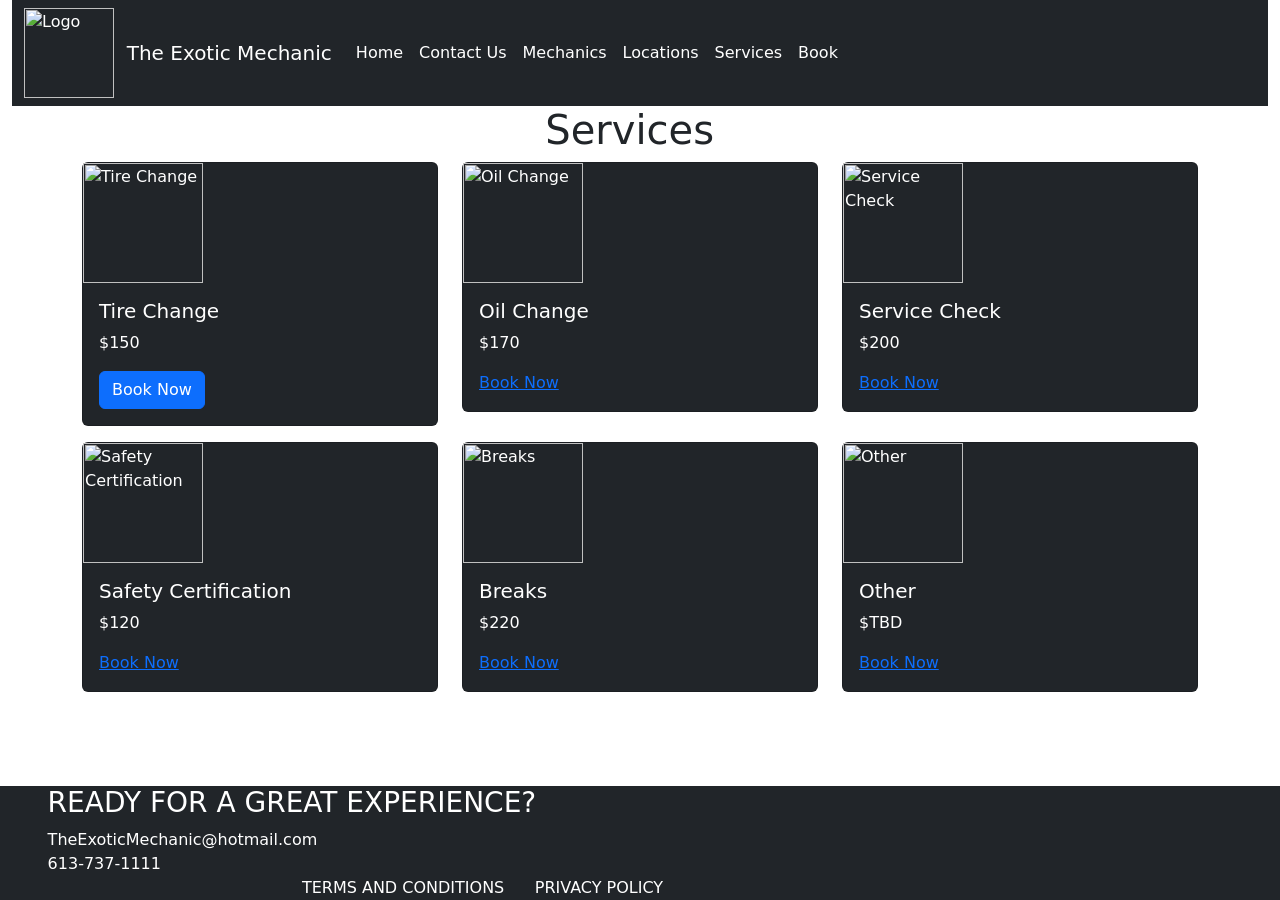
==== Services.html @ 44e788f4 "Add files via upload" ====
<html lang="en">
<head>
    <meta charset="UTF-8">
    <meta http-equiv="X-UA-Compatible" content="IE=edge">
    <meta name="viewport" content="width=device-width, initial-scale=1.0">
    <link rel="stylesheet" href="https://stackpath.bootstrapcdn.com/bootstrap/5.0.0-beta1/css/bootstrap.min.css">
    <title>The Exotic Mechanic</title>


    <link href="https://cdn.jsdelivr.net/npm/bootstrap@5.0.2/dist/css/bootstrap.min.css" rel="stylesheet" integrity="sha384-EVSTQN3/azprG1Anm3QDgpJLIm9Nao0Yz1ztcQTwFspd3yD65VohhpuuCOmLASjC" crossorigin="anonymous">
    </head>
<body>
    <div class="container-fluid">
      
        <nav class="navbar navbar-expand-lg navbar-light bg-dark text-white ">
            <div class="container-fluid">
              <img src="./images/logo.jpg" alt="Logo" width="90" height="90">
              <a class="navbar-brand text-white" href="#">&nbsp The Exotic Mechanic</a>
              <button class="navbar-toggler" type="button" data-bs-toggle="collapse" data-bs-target="#navbarNav" aria-controls="navbarNav" aria-expanded="false" aria-label="Toggle navigation">
                <span class="navbar-toggler-icon"></span>
              </button>
              <div class="collapse navbar-collapse" id="navbarNav">
                <ul class="navbar-nav">
                  <li class="nav-item">
                    <a class="nav-link active text-white" aria-current="page" href="index.html">Home</a>
                  </li>
                  <li class="nav-item">
                    <a class="nav-link text-white" href="contactUs.html">Contact Us</a>
                  </li>
                  <li class="nav-item">
                    <a class="nav-link text-white" href="mechanics.html">Mechanics</a>
                  </li>
                  <li class="nav-item">
                    <a class="nav-link text-white" href="loactions.html">Locations</a>
                  </li>
                  <li class="nav-item">
                    <a class="nav-link text-white" href="Services.html">Services</a>
                  </li>
                  <li class="nav-item">
                    <a class="nav-link text-white" href="book.html">Book</a>
                  </li>
                </ul>
              </div>
            </div>
          </nav>

      <div class="row justify-content-end ">
     <div class="col-lg-7">
      <h1> Services</h1>
     </div>
      </div>

      <div class="container">
        <div class="row">
          <div class="col-sm-4 ">
            <div class="card bg-dark text-white">
              <img src="./images/tireChange.jpg"  height="120"alt="Tire Change">
              <div class="card-body">
                <h5 class="card-title">Tire Change</h5>
                <p class="card-text">$150</p>
                <a href="book.html?service=service1" class="btn btn-primary">Book Now</a>
              </div>
            </div>
          </div>
          <div class="col-sm-4">
            <div class="card bg-dark text-white">
              <img src="./images/oilcnage2.jpg" height="120" alt="Oil Change">
              <div class="card-body">
                <h5 class="card-title">Oil Change</h5>
                <p class="card-text">$170</p>
                <a href="book.html?service=service2 class="btn btn-primary">Book Now</a>
              </div>
            </div>
          </div>
          <div class="col-sm-4">
            <div class="card bg-dark text-white">
              <img src="./images/engine.jpg" height="120" alt="Service Check">
              <div class="card-body">
                <h5 class="card-title">Service Check</h5>
                <p class="card-text">$200</p>
                <a  href="book.html?service=service3 class="btn btn-primary">Book Now</a>
              </div>
            </div>
          </div>
        </div>
        <div class="row mt-3">
          <div class="col-sm-4">
            <div class="card bg-dark text-white">
              <img src="./images/safety.jpg" height="120" alt="Safety Certification">
              <div class="card-body">
                <h5 class="card-title">Safety Certification</h5>
                <p class="card-text">$120</p>
                <a  href="book.html?service=service4 class="btn btn-primary">Book Now</a>
              </div>
            </div>
          </div>
          <div class="col-sm-4">
            <div class="card bg-dark text-white">
              <img src="./images/breaks.jpeg" height="120" alt="Breaks">
              <div class="card-body">
                <h5 class="card-title">Breaks</h5>
                <p class="card-text">$220</p>
                <a  href="book.html?service=service5 class="btn btn-primary">Book Now</a>
              </div>
            </div>
          </div>
          <div class="col-sm-4">
            <div class="card bg-dark text-white">
              <img src="./images/carservice.jpg" height="120" alt="Other">
              <div class="card-body">
                <h5 class="card-title">Other</h5>
                <p class="card-text">$TBD</p>
                <a  href="book.html?service=service6 class="btn btn-primary">Book Now</a>
              </div>
            </div>
          </div>
        </div>
      </div>
      






    <script src="https://cdn.jsdelivr.net/npm/bootstrap@5.0.2/dist/js/bootstrap.bundle.min.js" integrity="sha384-MrcW6ZMFYlzcLA8Nl+NtUVF0sA7MsXsP1UyJoMp4YLEuNSfAP+JcXn/tWtIaxVXM" crossorigin="anonymous"></script>
    
    
    <footer class="bg-dark text-white   fixed-bottom">
        <div class="container-fluid">
            <h3> &nbsp;&nbsp;&nbsp;&nbsp;READY FOR A GREAT EXPERIENCE?</h3>
            <h8> &nbsp;&nbsp;&nbsp;&nbsp;&nbsp;&nbsp; TheExoticMechanic@hotmail.com</h8>
            <br>
            <h8> &nbsp;&nbsp;&nbsp;&nbsp;&nbsp;&nbsp; 613-737-1111</h8> 
            <h8>&nbsp &nbsp&nbsp &nbsp &nbsp &nbsp &nbsp &nbsp &nbsp &nbsp &nbsp &nbsp &nbsp &nbsp &nbsp &nbsp &nbsp&nbsp&nbsp &nbsp &nbsp
              &nbsp;&nbsp;&nbsp;&nbsp;&nbsp;&nbsp;&nbsp;&nbsp;&nbsp;&nbsp;&nbsp;&nbsp;&nbsp;&nbsp;&nbsp;&nbsp;&nbsp;&nbsp;&nbsp;&nbsp;&nbsp;&nbsp;&nbsp;&nbsp;
              &nbsp;&nbsp;&nbsp;&nbsp;&nbsp;&nbsp;&nbsp;&nbsp;&nbsp;&nbsp;&nbsp;&nbsp;&nbsp;&nbsp;&nbsp;&nbsp;&nbsp;&nbsp;&nbsp;&nbsp;&nbsp;&nbsp;&nbsp;&nbsp;
              &nbsp;&nbsp;&nbsp;&nbsp;&nbsp;&nbsp;&nbsp;&nbsp;&nbsp;&nbsp;&nbsp;&nbsp;&nbsp;&nbsp;&nbsp;&nbsp;&nbsp;&nbsp;&nbsp;&nbsp;&nbsp;&nbsp;&nbsp;&nbsp;
              &nbsp;&nbsp;&nbsp;&nbsp;&nbsp;&nbsp;&nbsp;&nbsp;&nbsp;&nbsp;&nbsp;&nbsp;&nbsp;&nbsp;&nbsp;&nbsp;&nbsp;&nbsp;&nbsp;&nbsp;&nbsp;&nbsp;&nbsp;&nbsp;&nbsp;&nbsp;&nbsp;&nbsp;&nbsp;&nbsp;
              &nbsp;&nbsp;&nbsp;&nbsp;&nbsp;&nbsp;&nbsp;&nbsp;&nbsp;&nbsp;&nbsp;&nbsp;&nbsp;&nbsp;&nbsp;&nbsp;&nbsp;&nbsp;&nbsp;&nbsp;&nbsp;&nbsp;&nbsp;&nbsp;
              &nbsp;&nbsp;&nbsp;&nbsp;&nbsp;&nbsp;&nbsp;&nbsp;&nbsp;&nbsp;&nbsp;&nbsp;&nbsp;&nbsp;&nbsp;&nbsp;&nbsp;&nbsp;&nbsp;&nbsp;&nbsp;&nbsp;&nbsp;&nbsp;&nbsp;&nbsp;&nbsp;&nbsp;&nbsp;&nbsp;
              &nbsp;&nbsp;&nbsp;&nbsp;&nbsp;&nbsp;&nbsp;&nbsp;&nbsp;&nbsp;&nbsp;&nbsp;&nbsp;&nbsp;&nbsp;&nbsp;&nbsp;&nbsp;&nbsp;&nbsp;&nbsp;&nbsp;&nbsp;&nbsp;
              &nbsp;&nbsp;&nbsp;&nbsp;&nbsp;&nbsp;&nbsp;&nbsp;&nbsp;&nbsp;&nbsp;&nbsp;&nbsp;&nbsp;&nbsp;&nbsp;&nbsp;&nbsp;&nbsp;&nbsp;&nbsp;&nbsp;&nbsp;&nbsp;
              &nbsp;&nbsp;&nbsp;&nbsp;&nbsp;&nbsp;
              TERMS AND CONDITIONS&nbsp;&nbsp;&nbsp;&nbsp;&nbsp;&nbsp;PRIVACY POLICY</h8>
        </div>
    </footer>
  </div>   
</body>
</html>
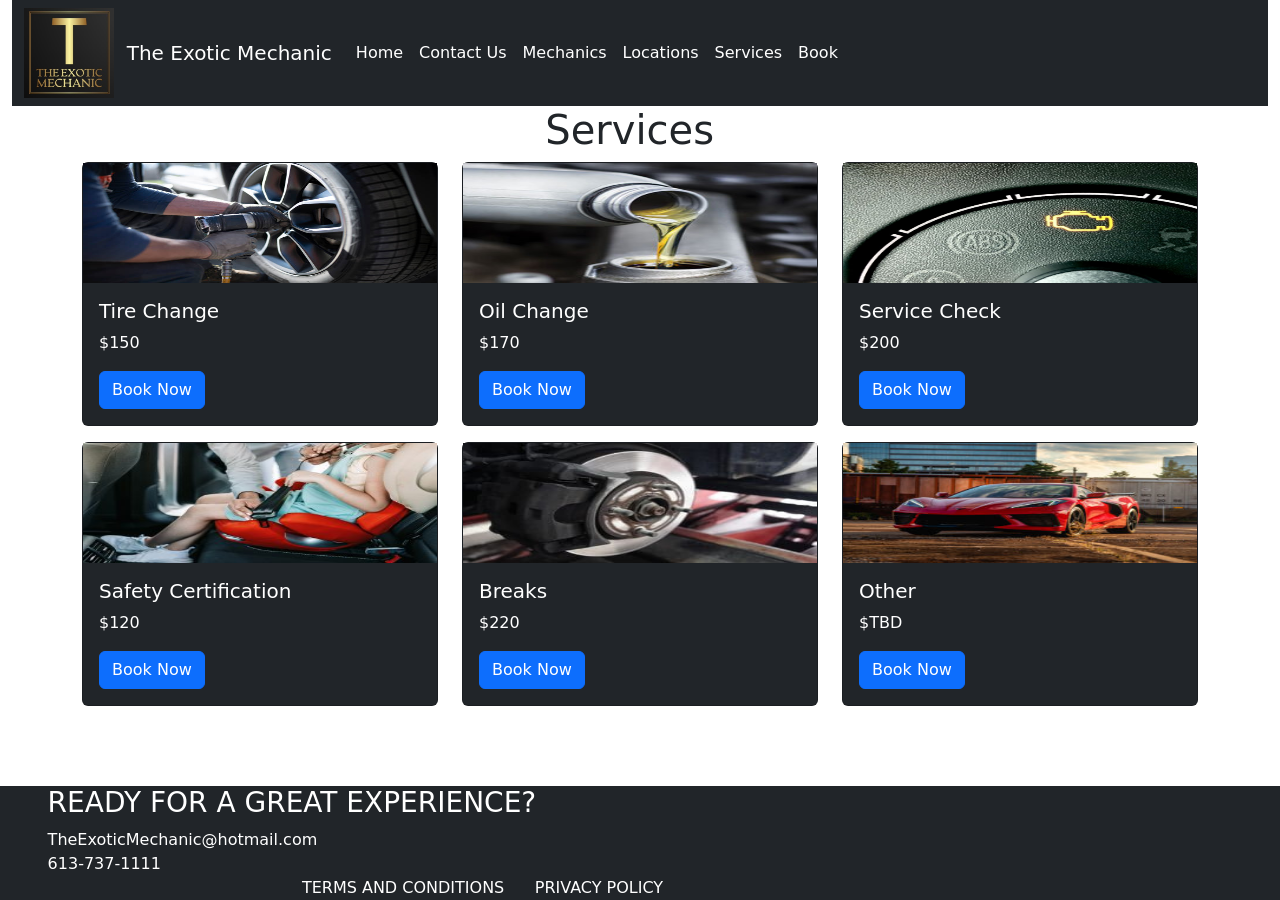
==== commit 89dea96c: "Update Services.html" ====
--- a/Services.html
+++ b/Services.html
@@ -68,7 +68,7 @@
               <div class="card-body">
                 <h5 class="card-title">Oil Change</h5>
                 <p class="card-text">$170</p>
-                <a href="book.html?service=service2 class="btn btn-primary">Book Now</a>
+                <a href="book.html?service=service2" class="btn btn-primary">Book Now</a>
               </div>
             </div>
           </div>
@@ -78,7 +78,7 @@
               <div class="card-body">
                 <h5 class="card-title">Service Check</h5>
                 <p class="card-text">$200</p>
-                <a  href="book.html?service=service3 class="btn btn-primary">Book Now</a>
+                <a  href="book.html?service=service3" class="btn btn-primary">Book Now</a>
               </div>
             </div>
           </div>
@@ -90,7 +90,7 @@
               <div class="card-body">
                 <h5 class="card-title">Safety Certification</h5>
                 <p class="card-text">$120</p>
-                <a  href="book.html?service=service4 class="btn btn-primary">Book Now</a>
+                <a  href="book.html?service=service4" class="btn btn-primary">Book Now</a>
               </div>
             </div>
           </div>
@@ -100,7 +100,7 @@
               <div class="card-body">
                 <h5 class="card-title">Breaks</h5>
                 <p class="card-text">$220</p>
-                <a  href="book.html?service=service5 class="btn btn-primary">Book Now</a>
+                <a  href="book.html?service=service5" class="btn btn-primary">Book Now</a>
               </div>
             </div>
           </div>
@@ -110,7 +110,7 @@
               <div class="card-body">
                 <h5 class="card-title">Other</h5>
                 <p class="card-text">$TBD</p>
-                <a  href="book.html?service=service6 class="btn btn-primary">Book Now</a>
+                <a  href="book.html?service=service6" class="btn btn-primary">Book Now</a>
               </div>
             </div>
           </div>
@@ -147,4 +147,4 @@
     </footer>
   </div>   
 </body>
-</html>+</html>
